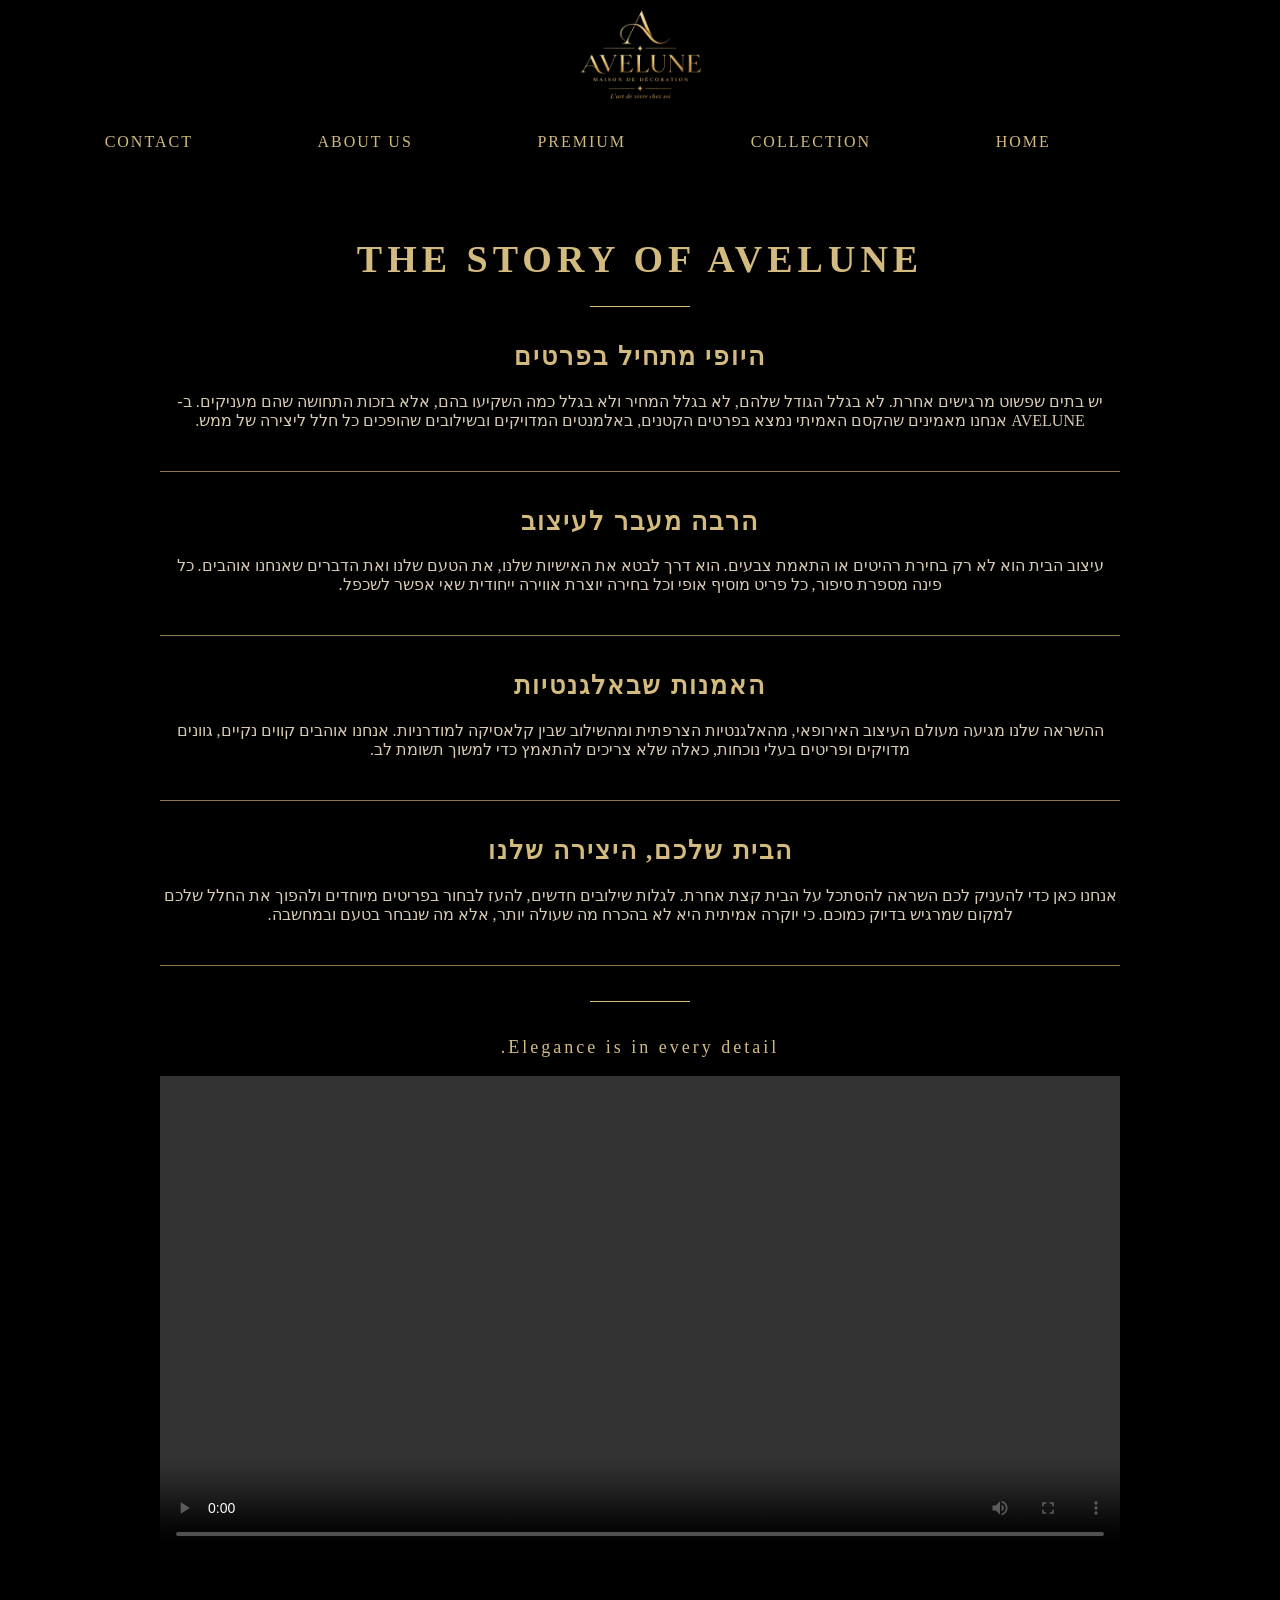
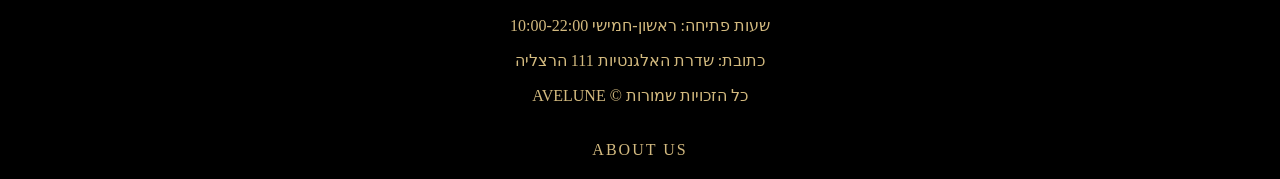
==== pages/aboutus.html @ 45860713 "AVELUNE project" ====
<!DOCTYPE html>
<html lang="he" dir="rtl">
<head>
    <meta charset="UTF-8">
    <meta name="viewport" content="width=device-width, initial-scale=1.0">
    <title>   אודות | AVELUNE</title>
<link rel="icon" type="image/png" href="../favicon.ico.png">
    <link rel="stylesheet" href="../style.css">
    <link rel="stylesheet" href="../css/aboutus.css">

</head>
<body>
    <header>
        <a href="home.html">
        <img src="../image/לוגו.png" alt="לוגו" class="logo">
        </a>
        <nav>
            <a href="../index.html"></a>
           <a href="home.html">HOME</a>
            <a href="collection.html">COLLECTION</a>
            <a href="premium.html">PREMIUM</a>
            <a href="aboutus.html">ABOUT US</a>
            <a href="contact.html">CONTACT</a>

        </nav>
    </header>

<main class="about-main">

    <h1 class="about-title">THE STORY OF AVELUNE</h1>

    <div class="about-line"></div>

    <section class="about-section">
        <h2 class="p">היופי מתחיל בפרטים</h2>
        <p class="p-all">
            יש בתים שפשוט מרגישים אחרת. לא בגלל הגודל שלהם,
            לא בגלל המחיר ולא בגלל כמה השקיעו בהם, אלא בזכות
            התחושה שהם מעניקים. ב-AVELUNE אנחנו מאמינים
            שהקסם האמיתי נמצא בפרטים הקטנים, באלמנטים המדויקים
            ובשילובים שהופכים כל חלל ליצירה של ממש.
        </p>
    </section>

    <section class="about-section">
        <h2 class="p">הרבה מעבר לעיצוב</h2>
        <p class="p-all">
            עיצוב הבית הוא לא רק בחירת רהיטים או התאמת צבעים.
            הוא דרך לבטא את האישיות שלנו, את הטעם שלנו ואת
            הדברים שאנחנו אוהבים. כל פינה מספרת סיפור,
            כל פריט מוסיף אופי וכל בחירה יוצרת אווירה
            ייחודית שאי אפשר לשכפל.
        </p>
    </section>

    <section class="about-section">
        <h2 class="p">האמנות שבאלגנטיות</h2>
        <p class="p-all">
            ההשראה שלנו מגיעה מעולם העיצוב האירופאי,
            מהאלגנטיות הצרפתית ומהשילוב שבין קלאסיקה למודרניות.
            אנחנו אוהבים קווים נקיים, גוונים מדויקים ופריטים
            בעלי נוכחות, כאלה שלא צריכים להתאמץ כדי למשוך תשומת לב.
        </p>
    </section>

    <section class="about-section">
        <h2 class="p">הבית שלכם, היצירה שלנו</h2>
        <p class="p-all">
            אנחנו כאן כדי להעניק לכם השראה להסתכל על הבית
            קצת אחרת. לגלות שילובים חדשים, להעז לבחור בפריטים
            מיוחדים ולהפוך את החלל שלכם למקום שמרגיש בדיוק כמוכם.
            כי יוקרה אמיתית היא לא בהכרח מה שעולה יותר,
            אלא מה שנבחר בטעם ובמחשבה.
        </p>
    </section>

    <div class="about-line"></div>

    <p class="about-end">Elegance is in every detail.</p>

    <video controls width="100%">
    <source src="../assets/media/home-video.mp4.mp4" type="video/mp4">

</video>
</main>

    <footer>
        <p>שעות פתיחה: ראשון-חמישי 10:00-22:00</p>
        <p>כתובת: שדרת האלגנטיות 111 הרצליה</p>
        <p>כל הזכויות שמורות &copy; AVELUNE</p>
        <Nav>
            <a href="aboutus.html">ABOUT US </a>
        </Nav>
    </footer>
</body>
</html>
---- style.css ----
body {
    background-color: #000000;
    color: #d3ba7f;
    min-height: 100vh;
    display: flex;
    flex-direction: column;
    margin: 0;
}




header {
    background-color: #000000;
    position: sticky;
    top: 0;
    z-index: 999;
}



.logo {
    display: block;
    width: 150px;
    height: auto;
    margin: 0 auto;
}


nav {
    display: flex;
    justify-content: space-evenly;
    align-items: center;
    width: 100%;
    padding: 0;
}



nav a {
    text-decoration: none;
    color: #d3ba7ffe;
    font-size: 14px;
    letter-spacing: 2px;
    padding: 20px;
}

footer {
    margin-top: auto;
    text-align: center;
    width: 100%;
}






/* התאמה למחשב - 501px עד 1000px */

@media screen and (min-width: 501px) and (max-width: 1000px) {
    .logo {
        width: 130px;
    }

    nav a {
        font-size: 12px;
        padding: 12px 5px;
        letter-spacing: 1px;
    }
        .pickcherhome {
        height: 65vh;
    }

    .img {
        grid-template-columns: repeat(3, 1fr);
        width: 92%;
        gap: 18px;
    }

    .img img {
        height: 230px;
    }

    .contact-fields {
        max-width: 90%;
    }

    .about-main {
        width: 85%;
    }

    .about-title {
        font-size: 32px;
    }

    .success {
        width: 80%;
    }
}

/* התאמה לטלוויזיה - מעל 1000px */

@media screen and (min-width: 1001px) {
    .logo {
        width: 170px;
    }

    nav a {
        font-size: 16px;
    }
    
    .pickcherhome {
        height: 75vh;
    }

    .img {
        grid-template-columns: repeat(4, 1fr);
        width: 90%;
        gap: 25px;
    }

    .img img {
        height: 280px;
    }

    .about-main {
        width: 75%;
    }
}

/* התאמה לטלפון - עד 500px */

@media screen and (max-width: 500px) {
    .logo {
        width: 100px;
    }

    nav {
        display: flex;
        justify-content: space-evenly;
        align-items: center;
        width: 100%;
        flex-wrap: wrap;
        gap: 0;
    }

    nav a {
        font-size: 10px;
        padding: 5px 0;
        letter-spacing: 0;
        text-align: center;
    }
        .pickcherhome {
        height: 45vh;
    }

    .pickcherhome img {
        object-fit: contain;
    }

    .img {
        grid-template-columns: repeat(2, 1fr);
        gap: 10px;
        width: 95%;
    }

    .img img {
        height: 180px;
    }

    .contact-main {
        padding: 15px;
    }

    .contact-main h1 {
        font-size: 24px;
    }

    .contact-fields {
        width: 90%;
        padding: 20px;
    }

    .about-main {
        width: 90%;
    }

    .about-title {
        font-size: 25px;
        letter-spacing: 2px;
    }

    .about-section .p {
        font-size: 20px;
    }

    .about-end {
        font-size: 15px;
    }

    .success {
        width: 90%;
        padding: 20px;
    }

    .success h1 {
        font-size: 25px;
    }


    footer {
        font-size: 12px;
    }
}
---- css/aboutus.css ----
/* עיצוב דף אודות (aboutus.html) */

.about-main {
    text-align: center;
    width: 75%;
    margin: 40px auto;
}

.about-title {
    color: #d3ba7f;
    font-size: 38px;
    letter-spacing: 5px;
    margin-bottom: 25px;
}

.about-line {
    width: 100px;
    height: 1px;
    background-color: #d3ba7f;
    margin: 25px auto;
}

.about-section {
    margin: 35px 0;
    padding-bottom: 25px;
    border-bottom: 1px solid #8f7848;
}

.about-section .p {
    color: #d3ba7f;
    font-size: 25px;
    letter-spacing: 2px;
    transition: 0.4s;
}

.about-section .p:hover {
    color: #fff0bd;
    text-shadow: 0 0 12px #d3ba7f;
    transform: scale(1.05);
    cursor: default;
}

.about-section .p-all {
    color: #D8CBB3;
}

.about-end {
    color: #d3ba7f;
    font-size: 18px;
    letter-spacing: 3px;
    margin-top: 35px;
}
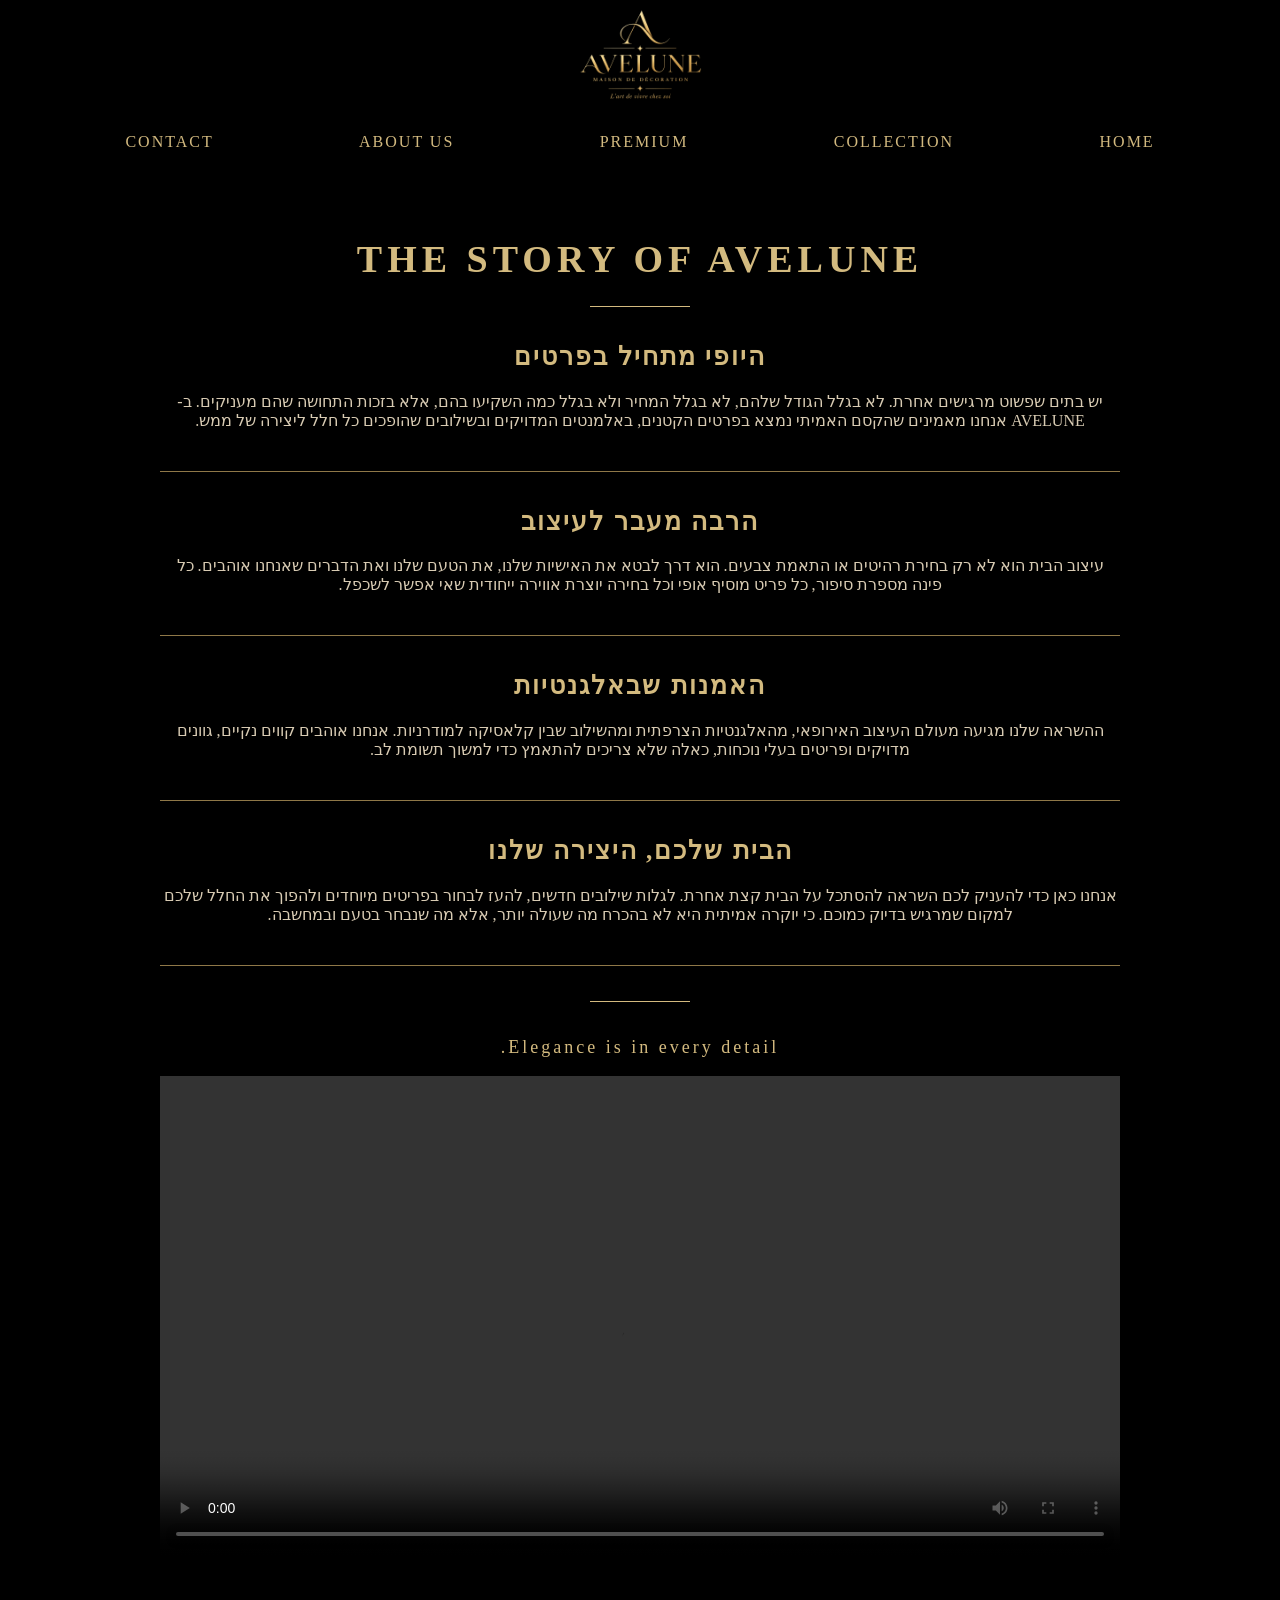
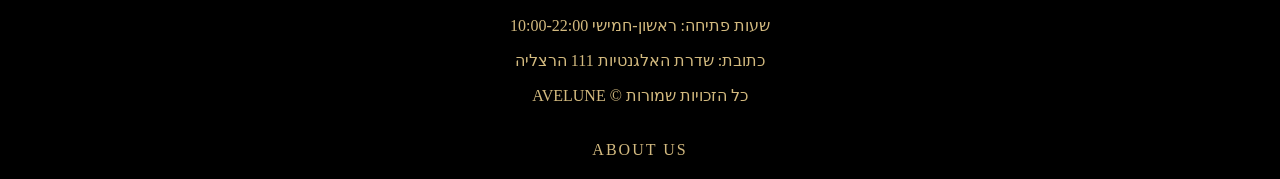
==== commit 61734e67: "update image paths to English" ====
--- a/pages/aboutus.html
+++ b/pages/aboutus.html
@@ -1,96 +1,95 @@
 <!DOCTYPE html>
 <html lang="he" dir="rtl">
+
 <head>
     <meta charset="UTF-8">
     <meta name="viewport" content="width=device-width, initial-scale=1.0">
-    <title>   אודות | AVELUNE</title>
-<link rel="icon" type="image/png" href="../favicon.ico.png">
+    <title>אודות | AVELUNE</title>
+    <link rel="icon" type="image/png" href="../favicon.ico.png">
     <link rel="stylesheet" href="../style.css">
     <link rel="stylesheet" href="../css/aboutus.css">
+</head>
 
-</head>
 <body>
     <header>
         <a href="home.html">
-        <img src="../image/לוגו.png" alt="לוגו" class="logo">
+            <img src="../image/logo.png" alt="לוגו" class="logo">
         </a>
         <nav>
-            <a href="../index.html"></a>
-           <a href="home.html">HOME</a>
+            <a href="home.html">HOME</a>
             <a href="collection.html">COLLECTION</a>
             <a href="premium.html">PREMIUM</a>
             <a href="aboutus.html">ABOUT US</a>
             <a href="contact.html">CONTACT</a>
-
         </nav>
     </header>
 
-<main class="about-main">
+    <main class="about-main">
 
-    <h1 class="about-title">THE STORY OF AVELUNE</h1>
+        <h1 class="about-title">THE STORY OF AVELUNE</h1>
 
-    <div class="about-line"></div>
+        <div class="about-line"></div>
 
-    <section class="about-section">
-        <h2 class="p">היופי מתחיל בפרטים</h2>
-        <p class="p-all">
-            יש בתים שפשוט מרגישים אחרת. לא בגלל הגודל שלהם,
-            לא בגלל המחיר ולא בגלל כמה השקיעו בהם, אלא בזכות
-            התחושה שהם מעניקים. ב-AVELUNE אנחנו מאמינים
-            שהקסם האמיתי נמצא בפרטים הקטנים, באלמנטים המדויקים
-            ובשילובים שהופכים כל חלל ליצירה של ממש.
-        </p>
-    </section>
+        <section class="about-section">
+            <h2 class="p">היופי מתחיל בפרטים</h2>
+            <p class="p-all">
+                יש בתים שפשוט מרגישים אחרת. לא בגלל הגודל שלהם,
+                לא בגלל המחיר ולא בגלל כמה השקיעו בהם, אלא בזכות
+                התחושה שהם מעניקים. ב-AVELUNE אנחנו מאמינים
+                שהקסם האמיתי נמצא בפרטים הקטנים, באלמנטים המדויקים
+                ובשילובים שהופכים כל חלל ליצירה של ממש.
+            </p>
+        </section>
 
-    <section class="about-section">
-        <h2 class="p">הרבה מעבר לעיצוב</h2>
-        <p class="p-all">
-            עיצוב הבית הוא לא רק בחירת רהיטים או התאמת צבעים.
-            הוא דרך לבטא את האישיות שלנו, את הטעם שלנו ואת
-            הדברים שאנחנו אוהבים. כל פינה מספרת סיפור,
-            כל פריט מוסיף אופי וכל בחירה יוצרת אווירה
-            ייחודית שאי אפשר לשכפל.
-        </p>
-    </section>
+        <section class="about-section">
+            <h2 class="p">הרבה מעבר לעיצוב</h2>
+            <p class="p-all">
+                עיצוב הבית הוא לא רק בחירת רהיטים או התאמת צבעים.
+                הוא דרך לבטא את האישיות שלנו, את הטעם שלנו ואת
+                הדברים שאנחנו אוהבים. כל פינה מספרת סיפור,
+                כל פריט מוסיף אופי וכל בחירה יוצרת אווירה
+                ייחודית שאי אפשר לשכפל.
+            </p>
+        </section>
 
-    <section class="about-section">
-        <h2 class="p">האמנות שבאלגנטיות</h2>
-        <p class="p-all">
-            ההשראה שלנו מגיעה מעולם העיצוב האירופאי,
-            מהאלגנטיות הצרפתית ומהשילוב שבין קלאסיקה למודרניות.
-            אנחנו אוהבים קווים נקיים, גוונים מדויקים ופריטים
-            בעלי נוכחות, כאלה שלא צריכים להתאמץ כדי למשוך תשומת לב.
-        </p>
-    </section>
+        <section class="about-section">
+            <h2 class="p">האמנות שבאלגנטיות</h2>
+            <p class="p-all">
+                ההשראה שלנו מגיעה מעולם העיצוב האירופאי,
+                מהאלגנטיות הצרפתית ומהשילוב שבין קלאסיקה למודרניות.
+                אנחנו אוהבים קווים נקיים, גוונים מדויקים ופריטים
+                בעלי נוכחות, כאלה שלא צריכים להתאמץ כדי למשוך תשומת לב.
+            </p>
+        </section>
 
-    <section class="about-section">
-        <h2 class="p">הבית שלכם, היצירה שלנו</h2>
-        <p class="p-all">
-            אנחנו כאן כדי להעניק לכם השראה להסתכל על הבית
-            קצת אחרת. לגלות שילובים חדשים, להעז לבחור בפריטים
-            מיוחדים ולהפוך את החלל שלכם למקום שמרגיש בדיוק כמוכם.
-            כי יוקרה אמיתית היא לא בהכרח מה שעולה יותר,
-            אלא מה שנבחר בטעם ובמחשבה.
-        </p>
-    </section>
+        <section class="about-section">
+            <h2 class="p">הבית שלכם, היצירה שלנו</h2>
+            <p class="p-all">
+                אנחנו כאן כדי להעניק לכם השראה להסתכל על הבית
+                קצת אחרת. לגלות שילובים חדשים, להעז לבחור בפריטים
+                מיוחדים ולהפוך את החלל שלכם למקום שמרגיש בדיוק כמוכם.
+                כי יוקרה אמיתית היא לא בהכרח מה שעולה יותר,
+                אלא מה שנבחר בטעם ובמחשבה.
+            </p>
+        </section>
 
-    <div class="about-line"></div>
+        <div class="about-line"></div>
 
-    <p class="about-end">Elegance is in every detail.</p>
+        <p class="about-end">Elegance is in every detail.</p>
 
-    <video controls width="100%">
-    <source src="../assets/media/home-video.mp4.mp4" type="video/mp4">
-
-</video>
-</main>
+        <video controls width="100%">
+            <source src="../assets/media/home-video.mp4.mp4" type="video/mp4">
+        </video>
+    </main>
 
     <footer>
         <p>שעות פתיחה: ראשון-חמישי 10:00-22:00</p>
         <p>כתובת: שדרת האלגנטיות 111 הרצליה</p>
         <p>כל הזכויות שמורות &copy; AVELUNE</p>
-        <Nav>
-            <a href="aboutus.html">ABOUT US </a>
-        </Nav>
+        <nav>
+            <a href="aboutus.html">ABOUT US</a>
+        </nav>
     </footer>
 </body>
+
 </html>
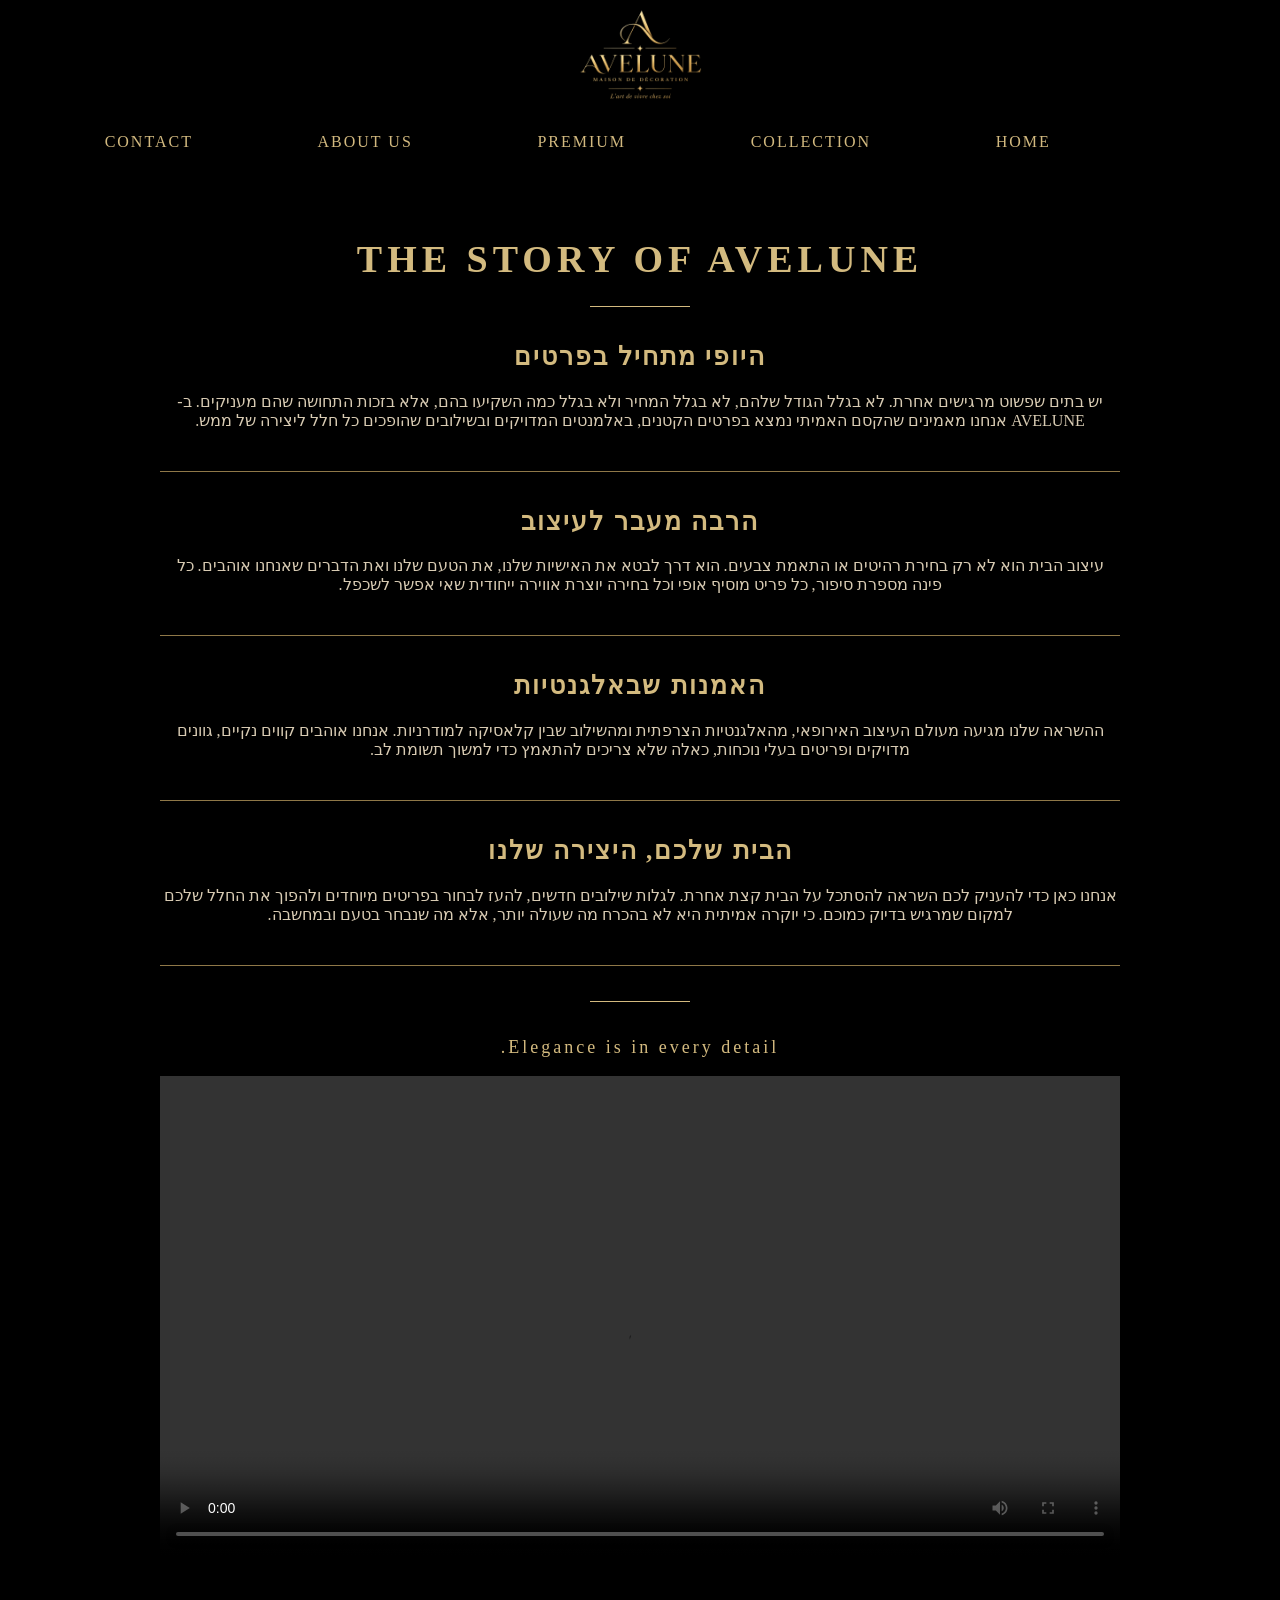
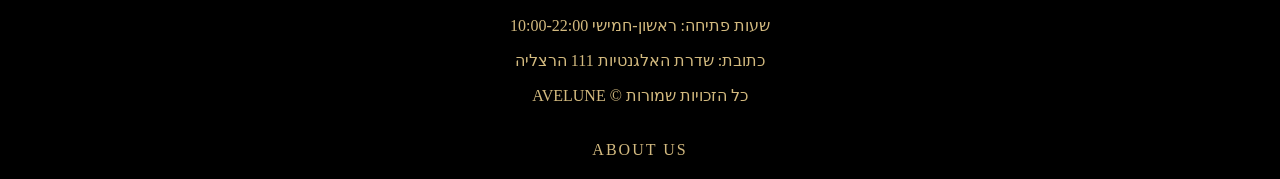
==== commit 6d3acfef: "finalize paths and English filenames" ====
--- a/pages/aboutus.html
+++ b/pages/aboutus.html
@@ -16,6 +16,7 @@
             <img src="../image/logo.png" alt="לוגו" class="logo">
         </a>
         <nav>
+            <a href="../index.html"></a>
             <a href="home.html">HOME</a>
             <a href="collection.html">COLLECTION</a>
             <a href="premium.html">PREMIUM</a>
